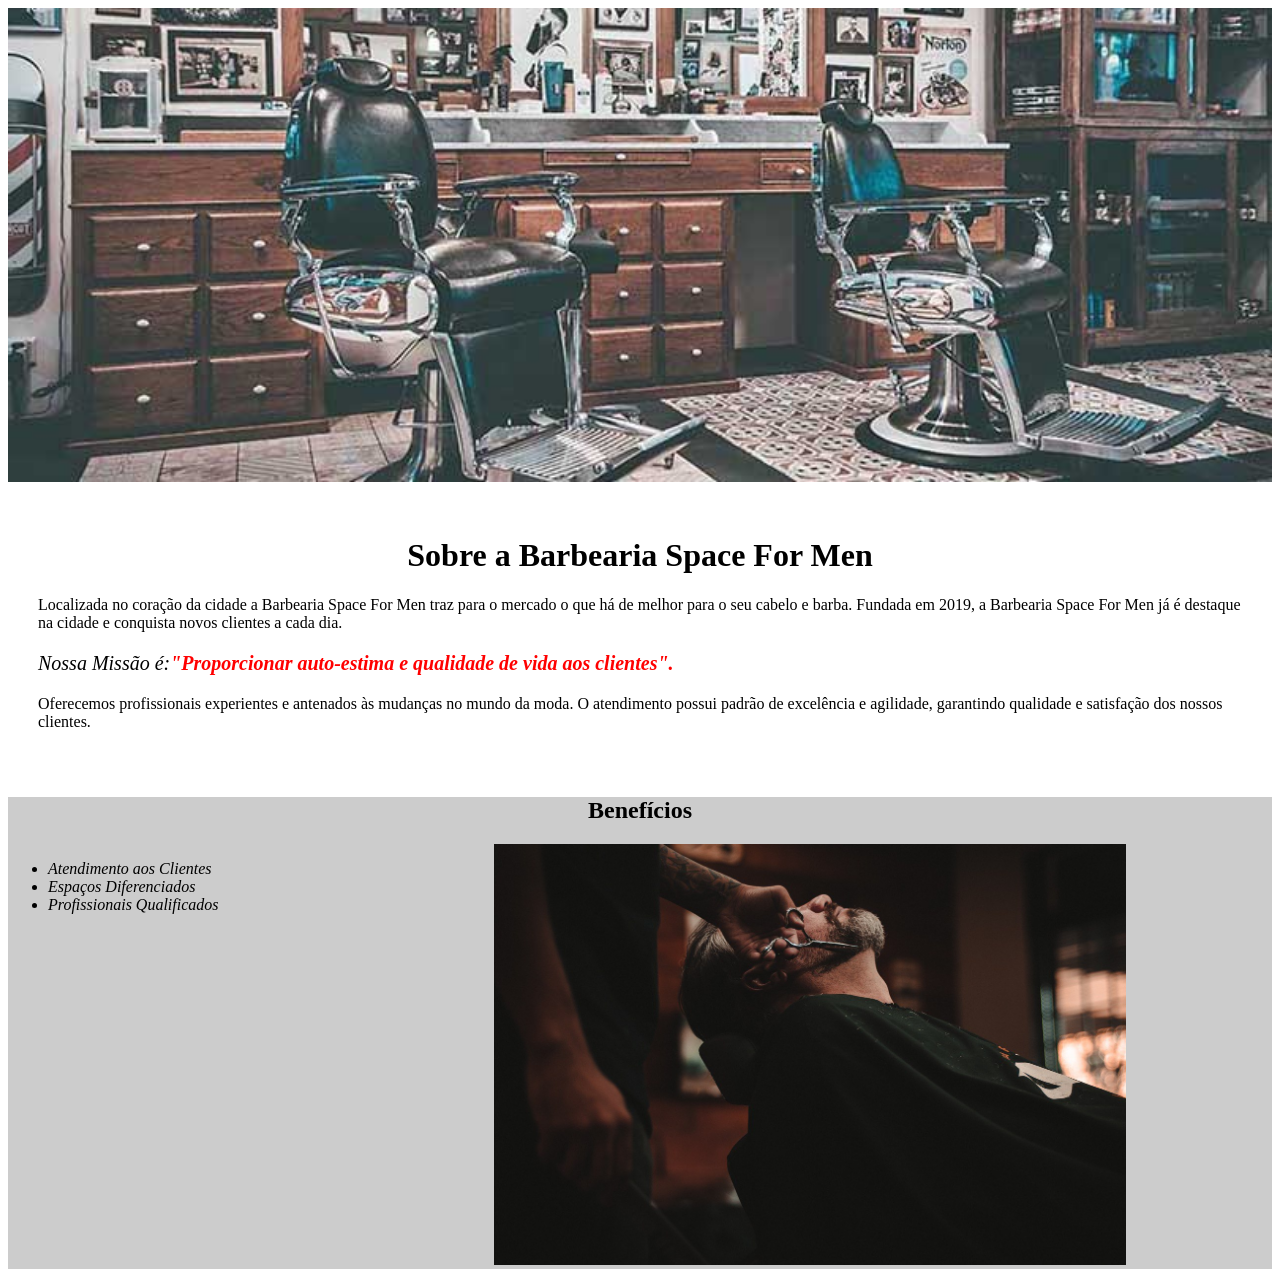
==== index.html @ 04320270 "atualizamos a pagina da barbearia" ====
<!DOCTYPE html>
<html lang="pt-br">

<head>
    <meta charset="UTF-8">
    <meta name="viewport" content="width=device-width, initial-scale=1.0">
    <title>Barbearia Space For Men</title>
    <link rel="stylesheet" href="style.css">
</head>

<body>

    <img src="./img/banner.jpg" alt="banner" class="banner">
    <div class="principal">
        <header>
            <h1 class="titulo-centralizado">Sobre a Barbearia Space For Men</h1>
        </header>

        <main>
            <p>Localizada no coração da cidade a Barbearia Space For Men traz para o mercado o que há de melhor para o
                seu
                cabelo e barba.
                Fundada em 2019, a Barbearia Space For Men já é destaque na cidade e conquista novos clientes a cada
                dia.
            </p>
            <p class="missao"><em>Nossa Missão é:<strong>"Proporcionar auto-estima e qualidade de vida aos
                        clientes".</strong></em></p>
            <p>Oferecemos profissionais experientes e antenados às mudanças no mundo da moda.
                O atendimento possui padrão de excelência e agilidade, garantindo qualidade e satisfação dos nossos
                clientes.</p>

    </div>

    <div class="beneficios">
        <h2 class="titulo-centralizado">Benefícios</h2>

        <ul>
            <li class="itens">Atendimento aos Clientes</li>
            <li class="itens">Espaços Diferenciados</li>
            <li class="itens">Profissionais Qualificados</li>
        </ul>
        <img src="./img/beneficios.jpg" alt="beneficios" class="imagembeneficios">
    </div>

    </main>
    <footer></footer>

</body>

</html>
---- style.css ----
.banner {
    width: 100%;
}

.principal {
    background-color: #ffffff;
    padding: 30px;
}

.titulo-centralizado {
    text-align: center;
}

.missao {
    font-size: 20px;
}

em strong {
    color: #ff0000;
}

.beneficios {
    background-color: #cccccc;
}

ul {
    display: inline-block;
    vertical-align: top;
    width: 20%;
    margin-right: 15%;
}

.itens {
    font-style: italic;
}

.imagembeneficios {
    width: 50%;
}
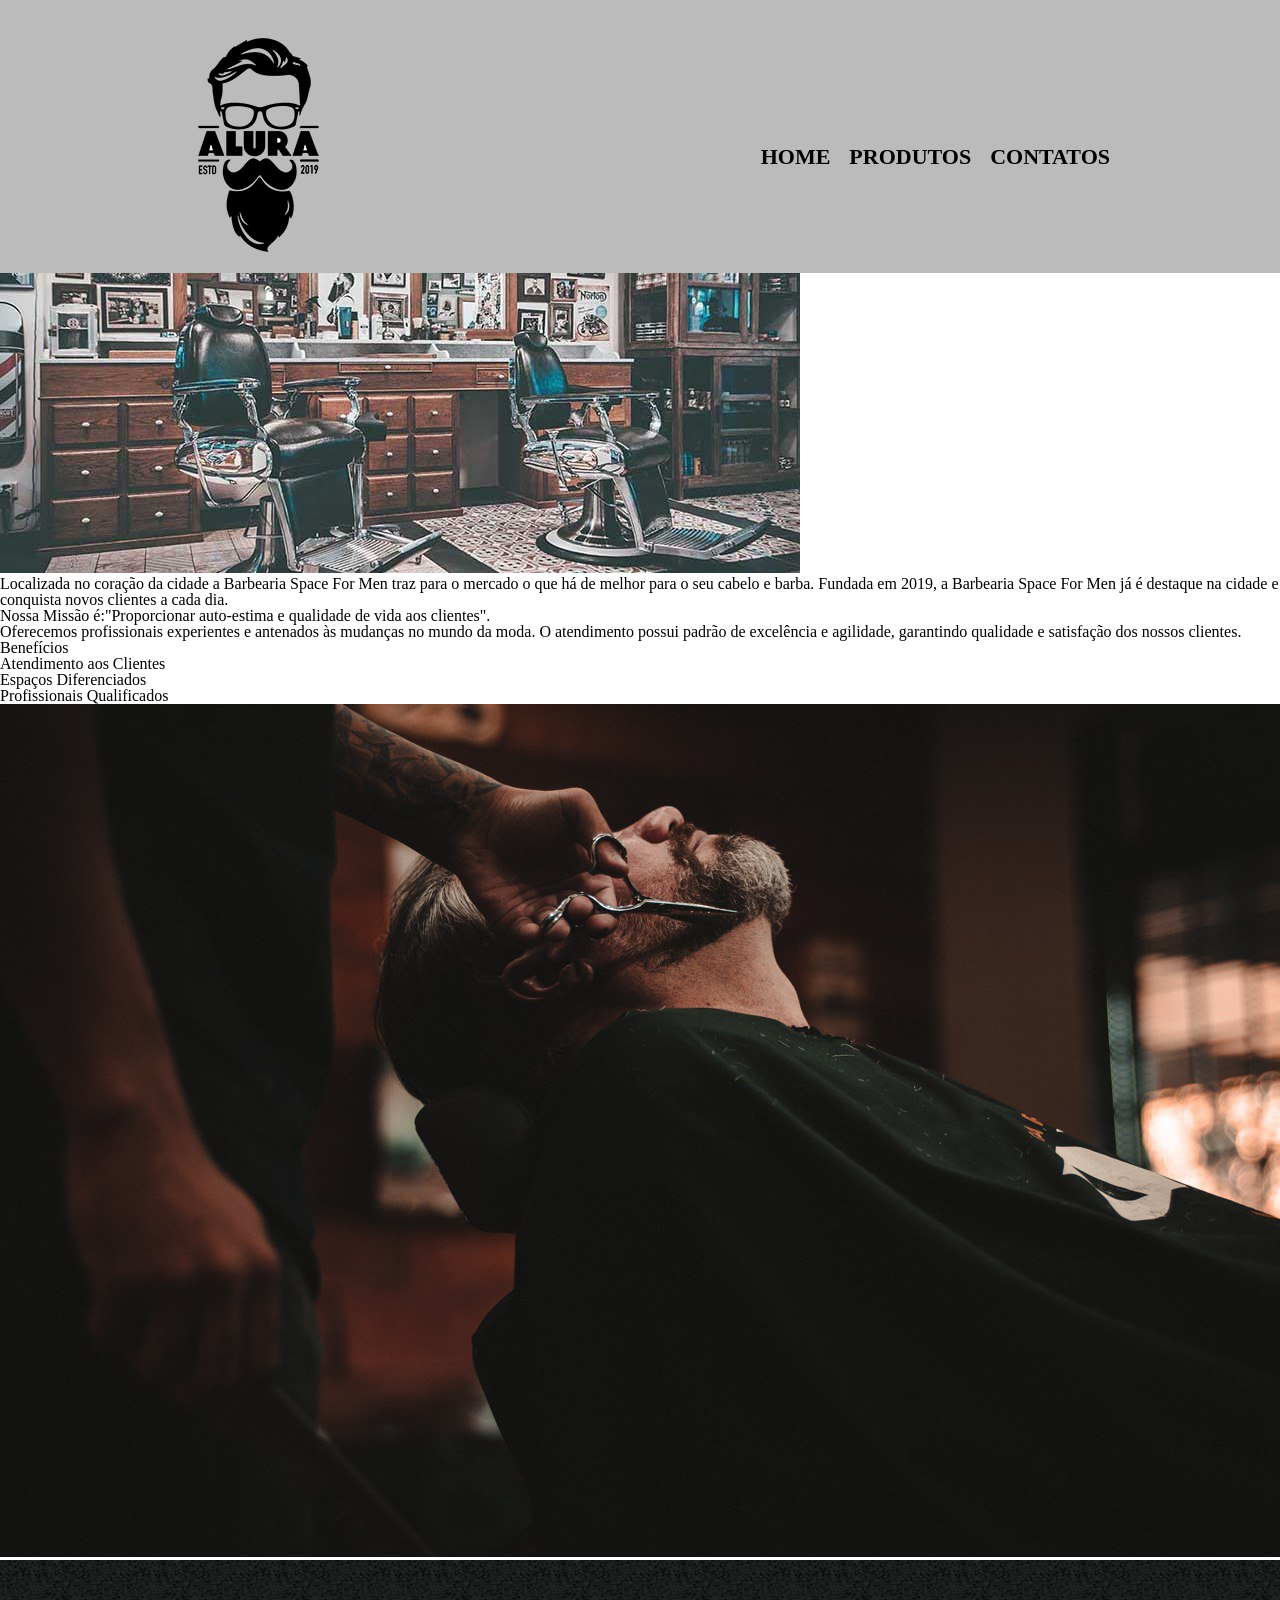
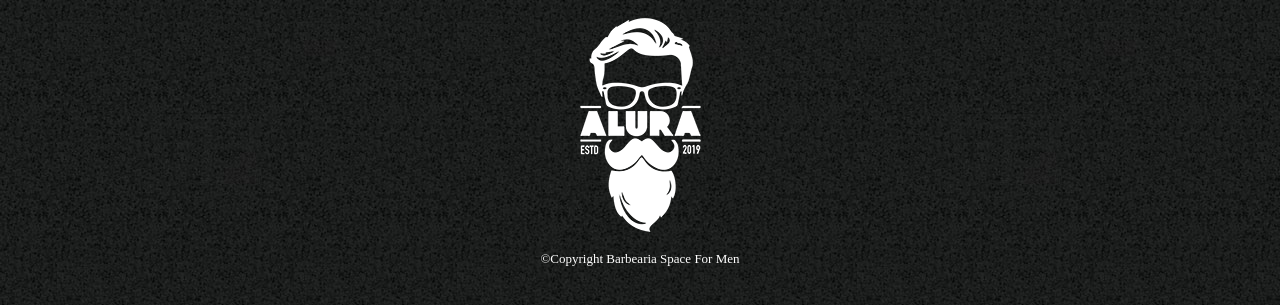
==== commit d90bb067: "terminamos a pagina do contato e adicionamos o menu e o footer na pagina do home" ====
--- a/index.html
+++ b/index.html
@@ -5,18 +5,31 @@
     <meta charset="UTF-8">
     <meta name="viewport" content="width=device-width, initial-scale=1.0">
     <title>Barbearia Space For Men</title>
+    <link rel="stylesheet" href="reset.css">
     <link rel="stylesheet" href="style.css">
 </head>
 
 <body>
 
+    <header>
+        <div class="caixa">
+            <h1><img src="./img/logo.png" alt="Logo"></h1>
+            <nav>
+                <ul>
+                    <li> <a href="index.html">Home</a></li>
+                    <li> <a href="produtos.html">Produtos</a></li>
+                    <li> <a href="contatos.html">Contatos</a></li>
+                </ul>
+            </nav>
+        </div>
+    </header>
+
     <img src="./img/banner.jpg" alt="banner" class="banner">
-    <div class="principal">
-        <header>
-            <h1 class="titulo-centralizado">Sobre a Barbearia Space For Men</h1>
-        </header>
 
-        <main>
+    <main>
+
+        <div class="principal">
+
             <p>Localizada no coração da cidade a Barbearia Space For Men traz para o mercado o que há de melhor para o
                 seu
                 cabelo e barba.
@@ -29,21 +42,25 @@
                 O atendimento possui padrão de excelência e agilidade, garantindo qualidade e satisfação dos nossos
                 clientes.</p>
 
-    </div>
+        </div>
 
-    <div class="beneficios">
-        <h2 class="titulo-centralizado">Benefícios</h2>
+        <div class="beneficios">
+            <h2 class="titulo-centralizado">Benefícios</h2>
 
-        <ul>
-            <li class="itens">Atendimento aos Clientes</li>
-            <li class="itens">Espaços Diferenciados</li>
-            <li class="itens">Profissionais Qualificados</li>
-        </ul>
-        <img src="./img/beneficios.jpg" alt="beneficios" class="imagembeneficios">
-    </div>
+            <ul>
+                <li class="itens">Atendimento aos Clientes</li>
+                <li class="itens">Espaços Diferenciados</li>
+                <li class="itens">Profissionais Qualificados</li>
+            </ul>
+            <img src="./img/beneficios.jpg" alt="beneficios" class="imagembeneficios">
+        </div>
 
     </main>
-    <footer></footer>
+
+    <footer>
+        <img src="./img/logo-branco.png" alt="logo-branco">
+        <p class="copy">&#x00A9;Copyright Barbearia Space For Men</p>
+    </footer>
 
 </body>
 
--- a/style.css
+++ b/style.css
@@ -1,39 +1,42 @@
-.banner {
-    width: 100%;
+header {
+    background-color: #bbbbbb;
+    padding: 20px 0 0;
 }
 
-.principal {
-    background-color: #ffffff;
-    padding: 30px;
+.caixa {
+    width: 940px;
+    margin: 0 auto;
+    position: relative;
 }
 
-.titulo-centralizado {
-    text-align: center;
+nav {
+    position: absolute;
+    top: 126px;
+    right: 0;
 }
 
-.missao {
-    font-size: 20px;
+nav li {
+    display: inline;
+    margin: 0 0 0 15px;
 }
 
-em strong {
-    color: #ff0000;
+nav a {
+    text-transform: uppercase;
+    color: #000;
+    font-weight: bolder;
+    font-size: 22px;
+    text-decoration: none;
 }
 
-.beneficios {
-    background-color: #cccccc;
+nav a:hover {
+    color: #c78c19;
+    text-decoration: underline;
 }
 
-ul {
-    display: inline-block;
-    vertical-align: top;
-    width: 20%;
-    margin-right: 15%;
-}
-
-.itens {
-    font-style: italic;
-}
-
-.imagembeneficios {
-    width: 50%;
+footer {
+    text-align: center;
+    background-image: url(./img/bg.jpg);
+    color: #fff;
+    padding: 40px 0;
+    font-size: 13px;
 }
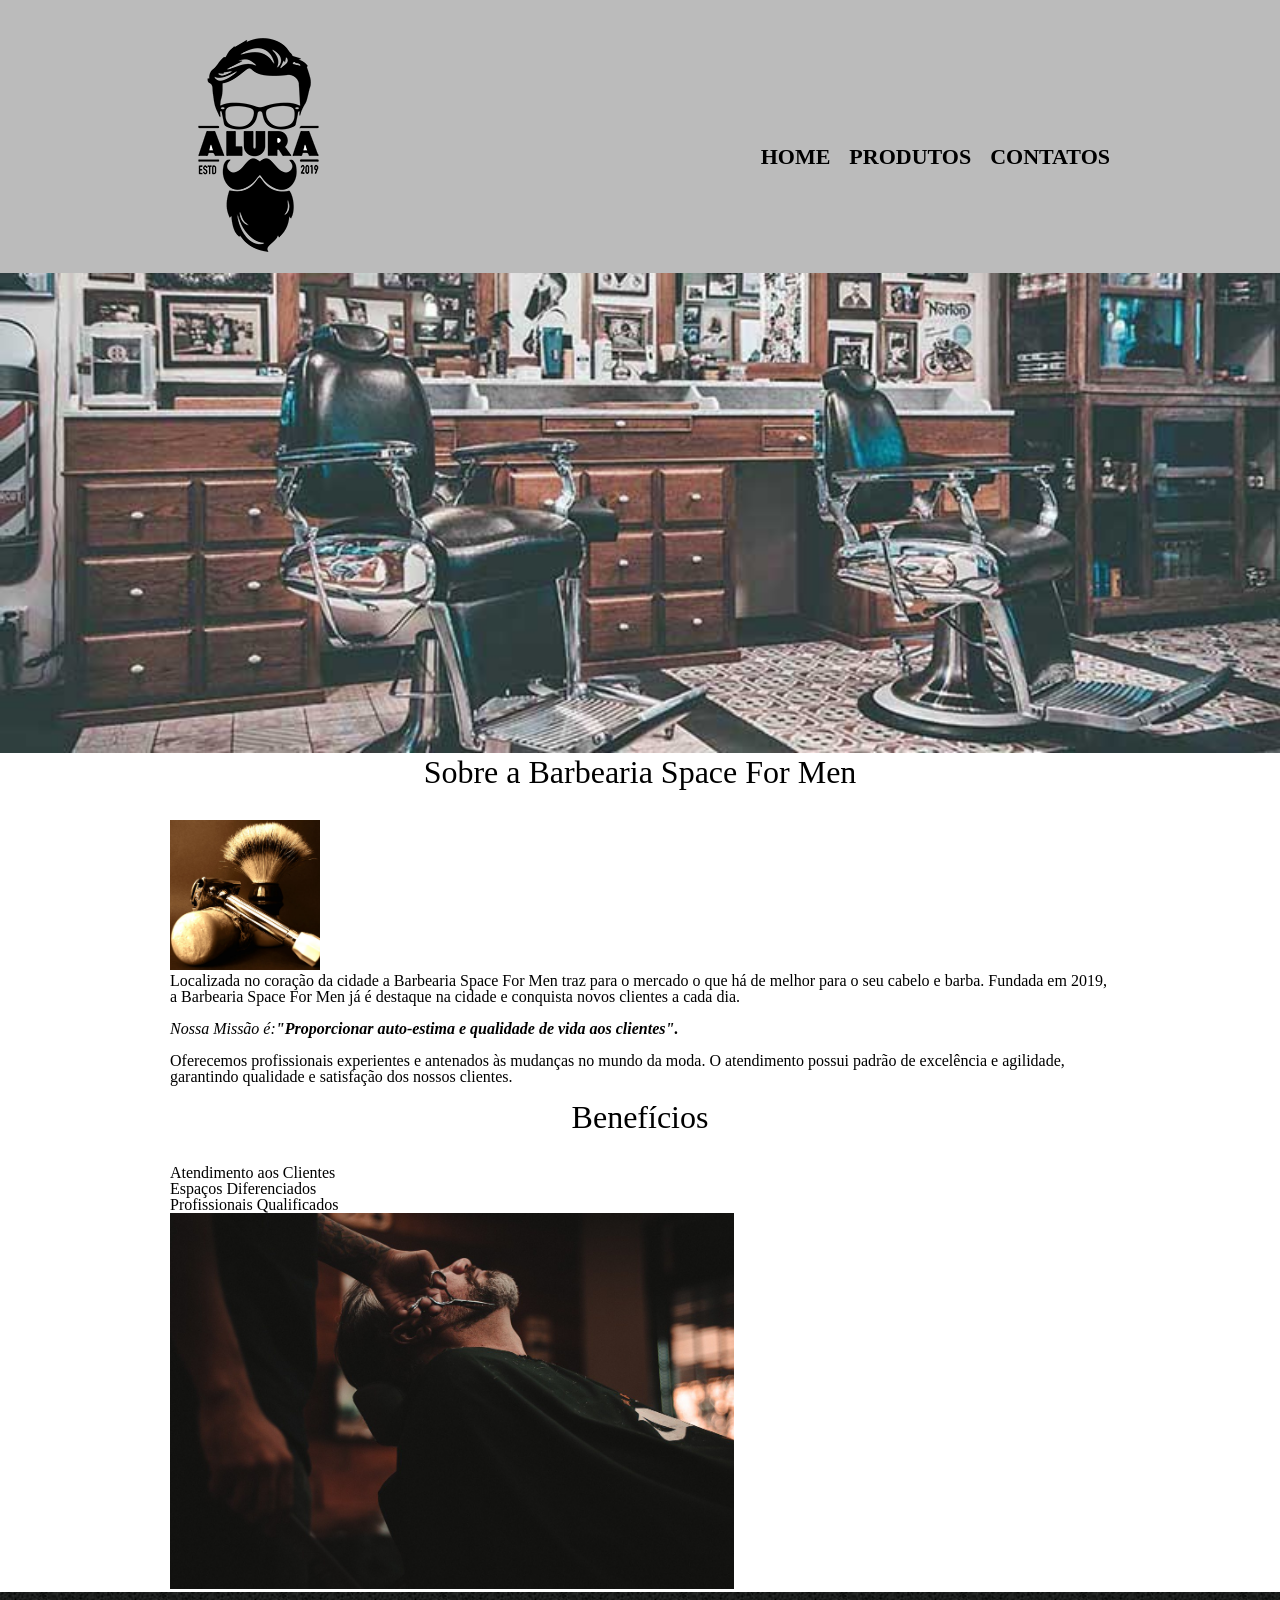
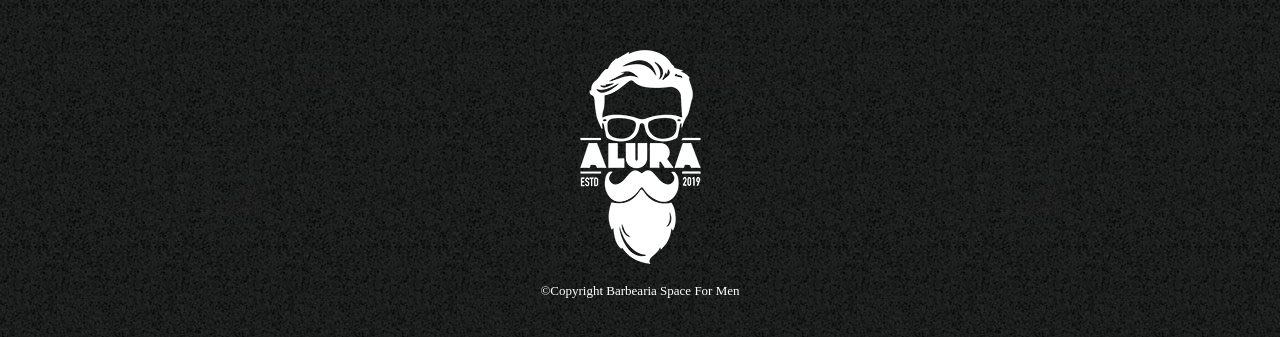
==== commit e36b7060: "trabalhando agora com a pagina principal(home)" ====
--- a/index.html
+++ b/index.html
@@ -28,7 +28,11 @@
 
     <main>
 
-        <div class="principal">
+        <section class="principal">
+
+            <h2 class="titulo-principal">Sobre a Barbearia Space For Men</h2>
+
+            <img src="./img/utensilios.jpg" alt="utensilios barbearia" class="utensilios">
 
             <p>Localizada no coração da cidade a Barbearia Space For Men traz para o mercado o que há de melhor para o
                 seu
@@ -42,10 +46,11 @@
                 O atendimento possui padrão de excelência e agilidade, garantindo qualidade e satisfação dos nossos
                 clientes.</p>
 
-        </div>
+        </section>
 
-        <div class="beneficios">
-            <h2 class="titulo-centralizado">Benefícios</h2>
+        <section class="beneficios">
+
+            <h3 class="titulo-principal">Benefícios</h3>
 
             <ul>
                 <li class="itens">Atendimento aos Clientes</li>
@@ -53,7 +58,7 @@
                 <li class="itens">Profissionais Qualificados</li>
             </ul>
             <img src="./img/beneficios.jpg" alt="beneficios" class="imagembeneficios">
-        </div>
+        </section>
 
     </main>
 
--- a/style.css
+++ b/style.css
@@ -33,6 +33,41 @@
     text-decoration: underline;
 }
 
+.banner {
+    width: 100%;
+}
+
+main {
+    width: 940px;
+    margin: 0 auto;
+}
+
+.principal p {
+    margin: 0 0 1em;
+}
+
+.principal strong {
+    font-weight: bold;
+}
+
+.principal em {
+    font-style: italic;
+}
+
+.titulo-principal {
+    text-align: center;
+    font-size: 2em;
+    margin: 0 0 1em;
+}
+
+.utensilios {
+    width: 150px;
+}
+
+.imagembeneficios {
+    width: 60%;
+}
+
 footer {
     text-align: center;
     background-image: url(./img/bg.jpg);
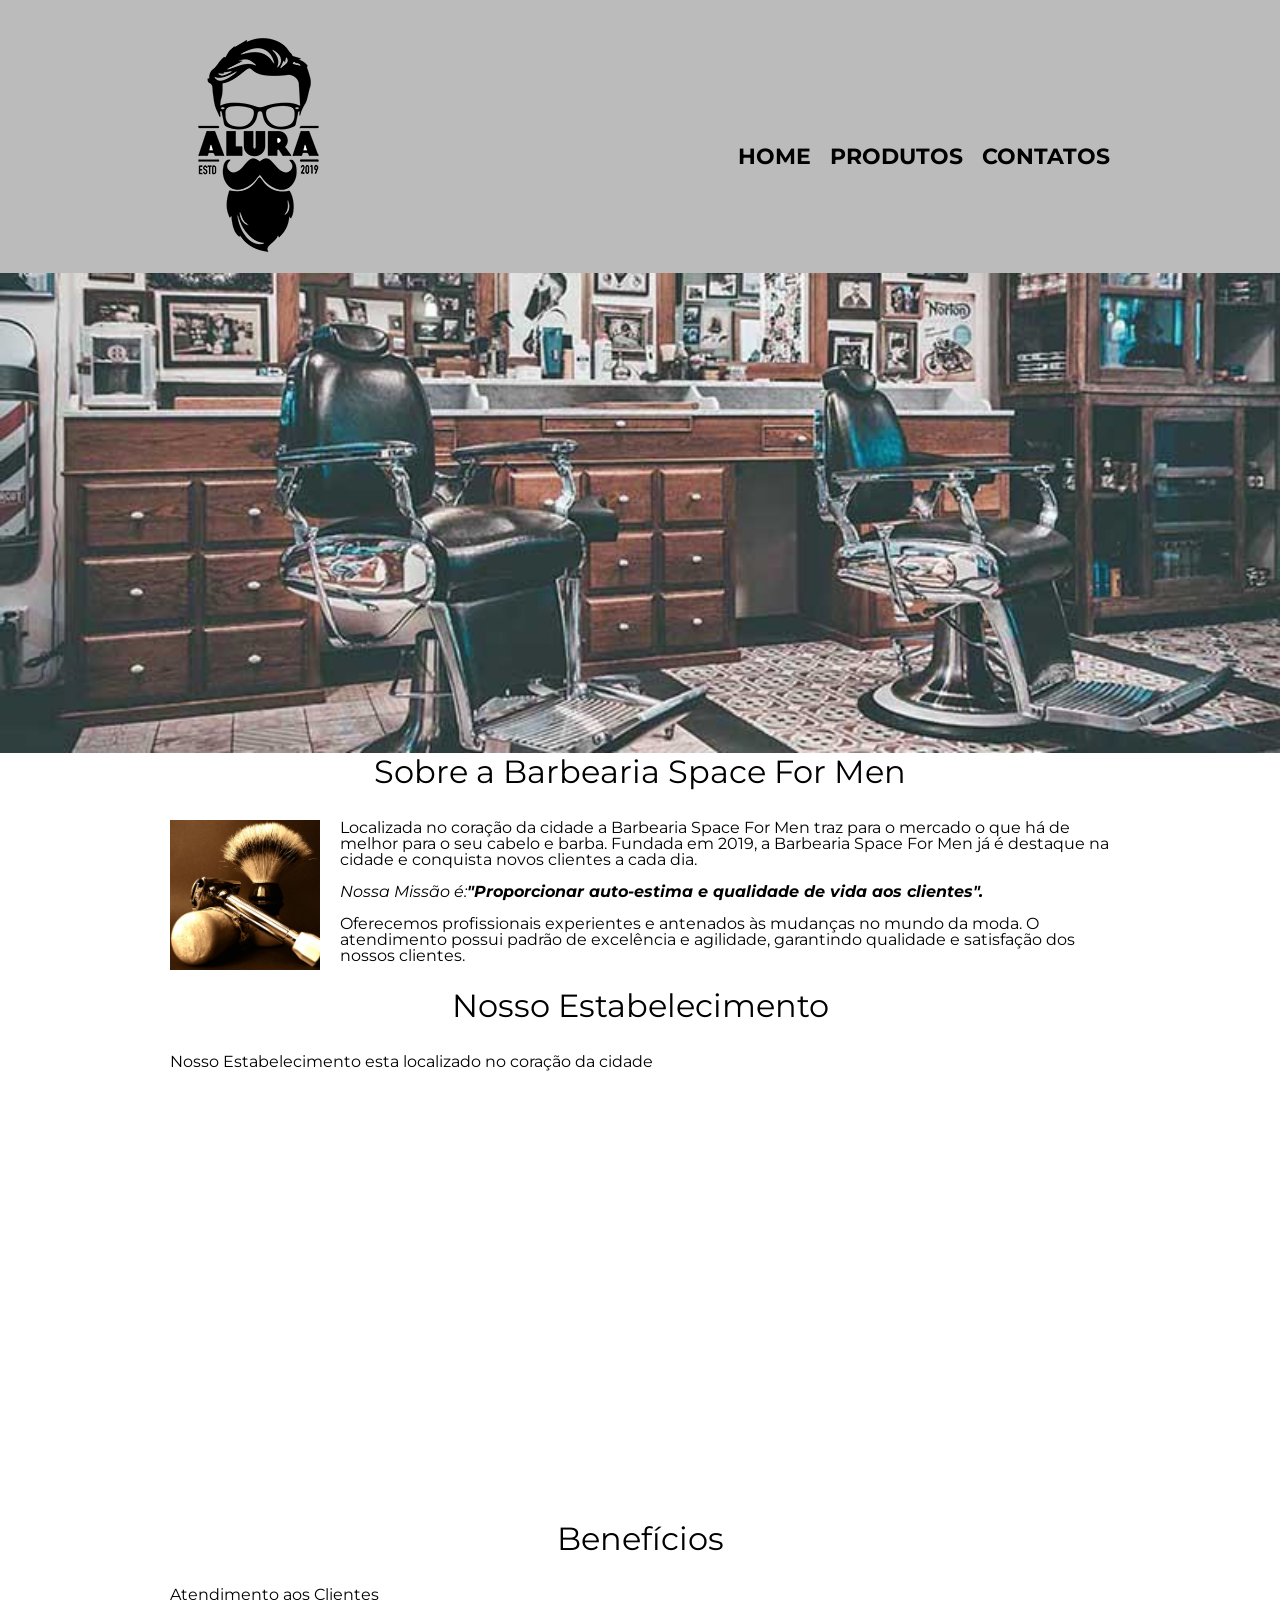
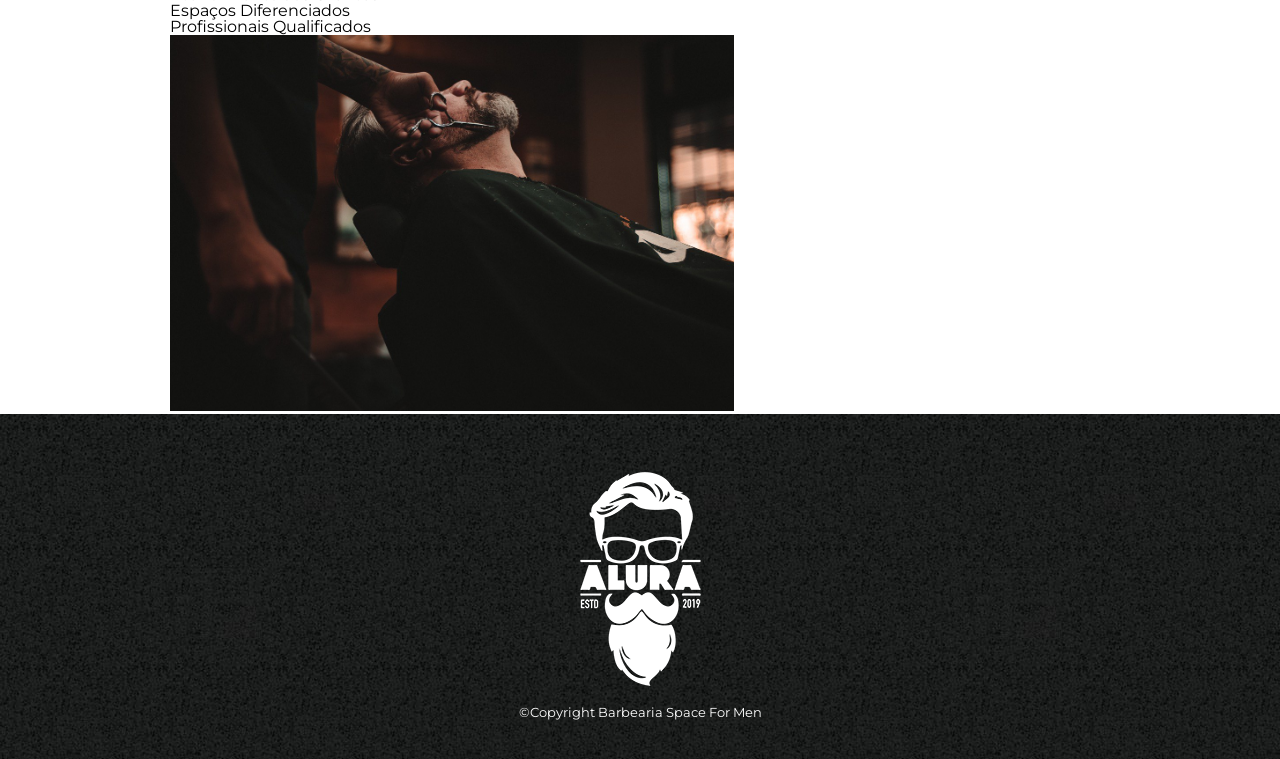
==== commit 7f4d8ff5: "quase terminando a pagina home" ====
--- a/index.html
+++ b/index.html
@@ -7,6 +7,10 @@
     <title>Barbearia Space For Men</title>
     <link rel="stylesheet" href="reset.css">
     <link rel="stylesheet" href="style.css">
+    <link rel="preconnect" href="https://fonts.googleapis.com">
+    <link rel="preconnect" href="https://fonts.gstatic.com" crossorigin>
+    <link href="https://fonts.googleapis.com/css2?family=Montserrat:ital,wght@0,100..900;1,100..900&display=swap"
+        rel="stylesheet">
 </head>
 
 <body>
@@ -48,6 +52,20 @@
 
         </section>
 
+        <section class="mapa">
+
+            <h3 class="titulo-principal">Nosso Estabelecimento</h3>
+
+            <p>Nosso Estabelecimento esta localizado no coração da cidade</p>
+
+            <iframe
+                src="https://www.google.com/maps/embed?pb=!1m18!1m12!1m3!1d3654.9824036497284!2d-46.755740020654294!3d-23.640801200000002!2m3!1f0!2f0!3f0!3m2!1i1024!2i768!4f13.1!3m3!1m2!1s0x94ce5303b7b3f8bf%3A0xeda26a4907e87a15!2sBarbearia%20Space%20for%20men!5e0!3m2!1spt-BR!2sbr!4v1790604477888!5m2!1spt-BR!2sbr"
+                width="600" height="450" style="border:0;" allowfullscreen="" loading="lazy"
+                referrerpolicy="strict-origin-when-cross-origin">
+            </iframe>
+
+        </section>
+
         <section class="beneficios">
 
             <h3 class="titulo-principal">Benefícios</h3>
--- a/style.css
+++ b/style.css
@@ -1,3 +1,7 @@
+body {
+    font-family: "Montserrat", sans-serif;
+}
+
 header {
     background-color: #bbbbbb;
     padding: 20px 0 0;
@@ -58,10 +62,13 @@
     text-align: center;
     font-size: 2em;
     margin: 0 0 1em;
+    clear: left;
 }
 
 .utensilios {
     width: 150px;
+    float: left;
+    margin: 0 20px 20px 0;
 }
 
 .imagembeneficios {
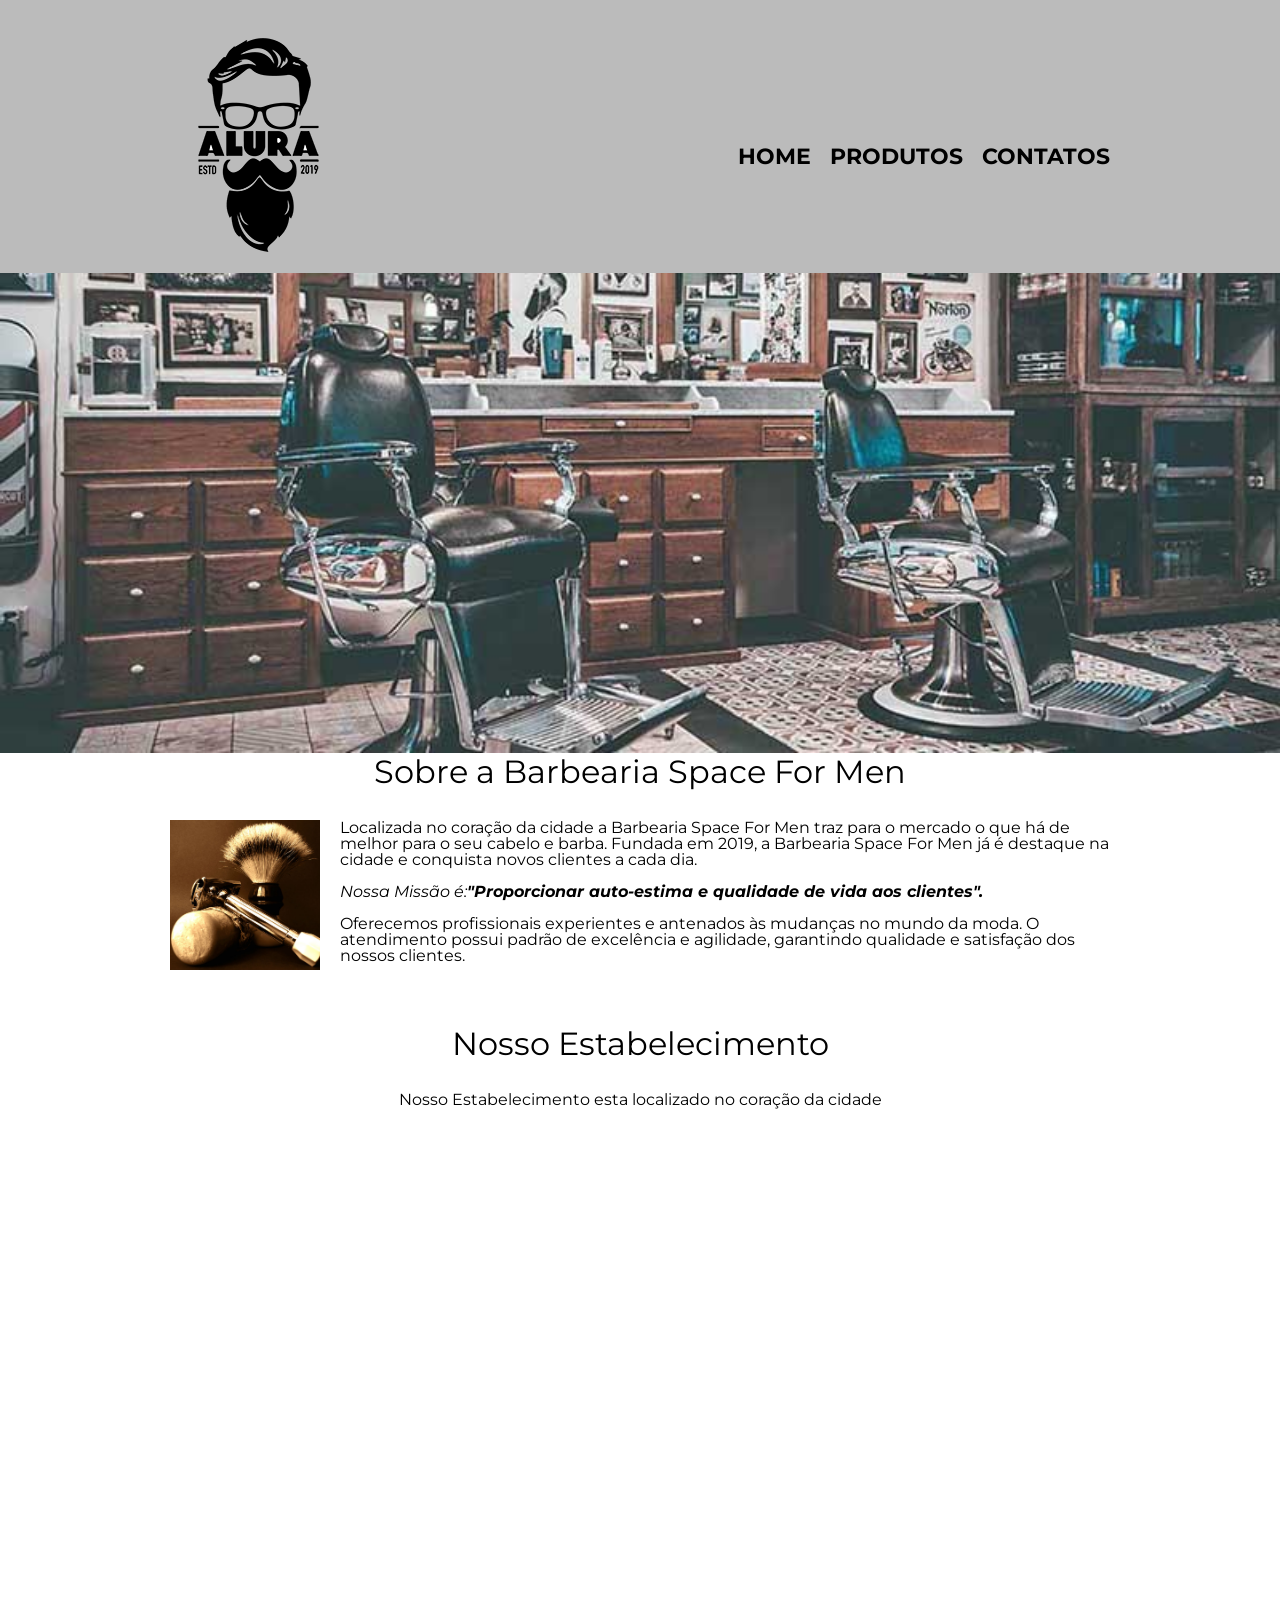
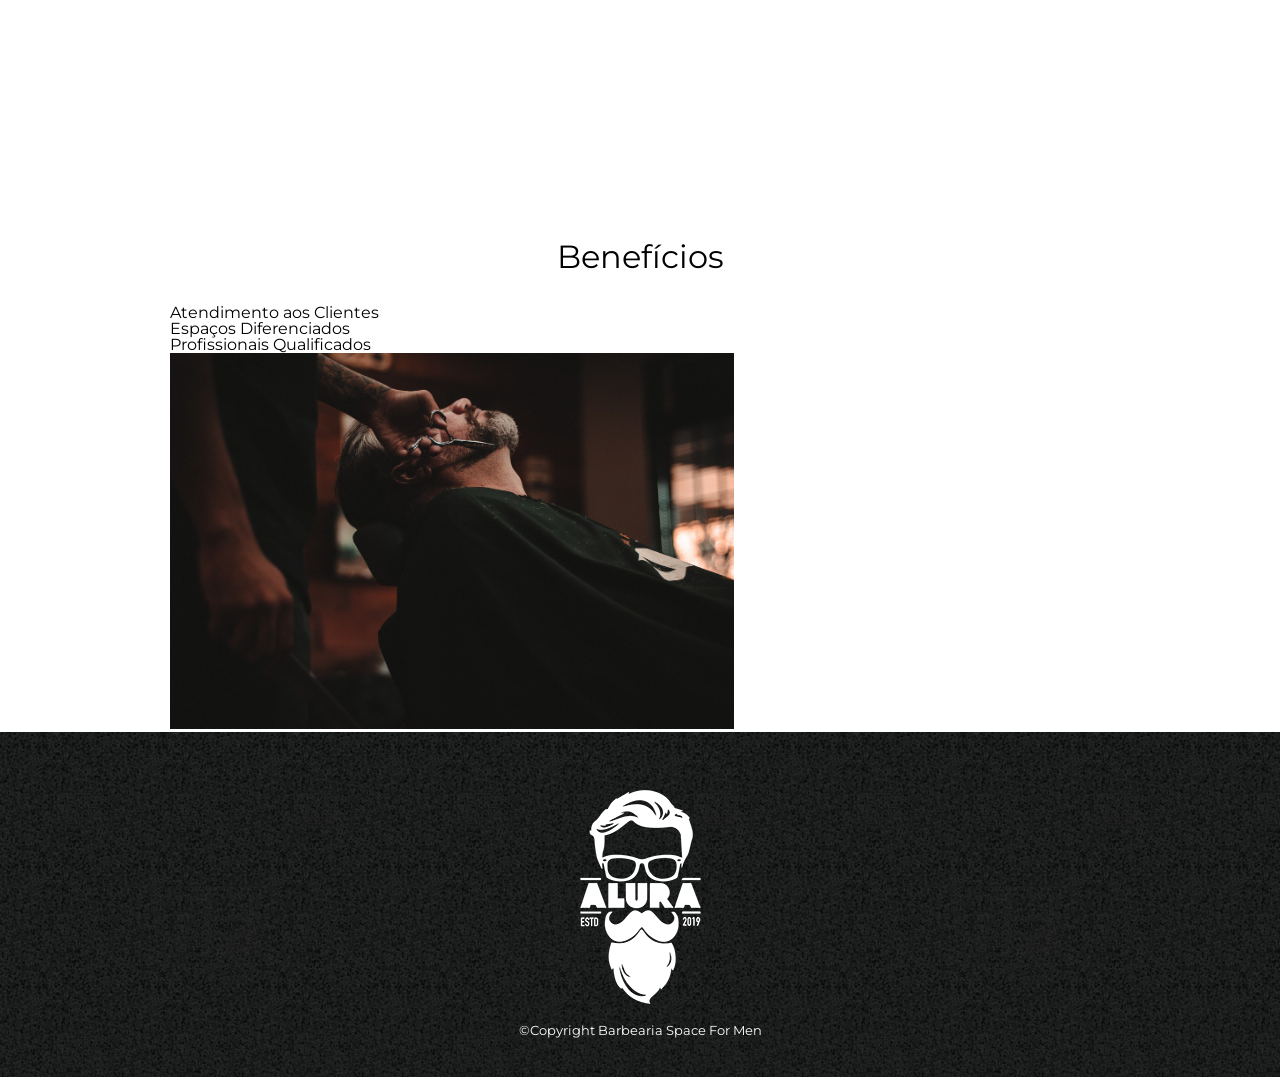
==== commit 62a653aa: "modulamos o mapa e adicionamos um video e mexemos nele" ====
--- a/index.html
+++ b/index.html
@@ -60,9 +60,17 @@
 
             <iframe
                 src="https://www.google.com/maps/embed?pb=!1m18!1m12!1m3!1d3654.9824036497284!2d-46.755740020654294!3d-23.640801200000002!2m3!1f0!2f0!3f0!3m2!1i1024!2i768!4f13.1!3m3!1m2!1s0x94ce5303b7b3f8bf%3A0xeda26a4907e87a15!2sBarbearia%20Space%20for%20men!5e0!3m2!1spt-BR!2sbr!4v1790604477888!5m2!1spt-BR!2sbr"
-                width="600" height="450" style="border:0;" allowfullscreen="" loading="lazy"
+                width="100%" height="300" style="border:0;" allowfullscreen="" loading="lazy"
                 referrerpolicy="strict-origin-when-cross-origin">
             </iframe>
+
+            <div class="video">
+                <iframe width="560" height="315" src="https://www.youtube.com/embed/wcVVXUV0YUY?si=w0Pl7FVqq8qZtFE7"
+                    title="YouTube video player" frameborder="0"
+                    allow="accelerometer; autoplay; clipboard-write; encrypted-media; gyroscope; picture-in-picture; web-share"
+                    referrerpolicy="strict-origin-when-cross-origin" allowfullscreen>
+                </iframe>
+            </div>
 
         </section>
 
@@ -70,12 +78,14 @@
 
             <h3 class="titulo-principal">Benefícios</h3>
 
-            <ul>
-                <li class="itens">Atendimento aos Clientes</li>
-                <li class="itens">Espaços Diferenciados</li>
-                <li class="itens">Profissionais Qualificados</li>
-            </ul>
-            <img src="./img/beneficios.jpg" alt="beneficios" class="imagembeneficios">
+            <div class="conteudo-beneficios">
+                <ul>
+                    <li class="itens">Atendimento aos Clientes</li>
+                    <li class="itens">Espaços Diferenciados</li>
+                    <li class="itens">Profissionais Qualificados</li>
+                </ul>
+                <img src="./img/beneficios.jpg" alt="beneficios" class="imagembeneficios">
+            </div>
         </section>
 
     </main>
--- a/style.css
+++ b/style.css
@@ -75,6 +75,22 @@
     width: 60%;
 }
 
+.conteudo-beneficios {}
+
+.mapa {
+    padding: 3em 0;
+}
+
+.mapa p {
+    margin: 0 0 2em;
+    text-align: center;
+}
+
+.video {
+    width: 560px;
+    margin: 1em auto;
+}
+
 footer {
     text-align: center;
     background-image: url(./img/bg.jpg);
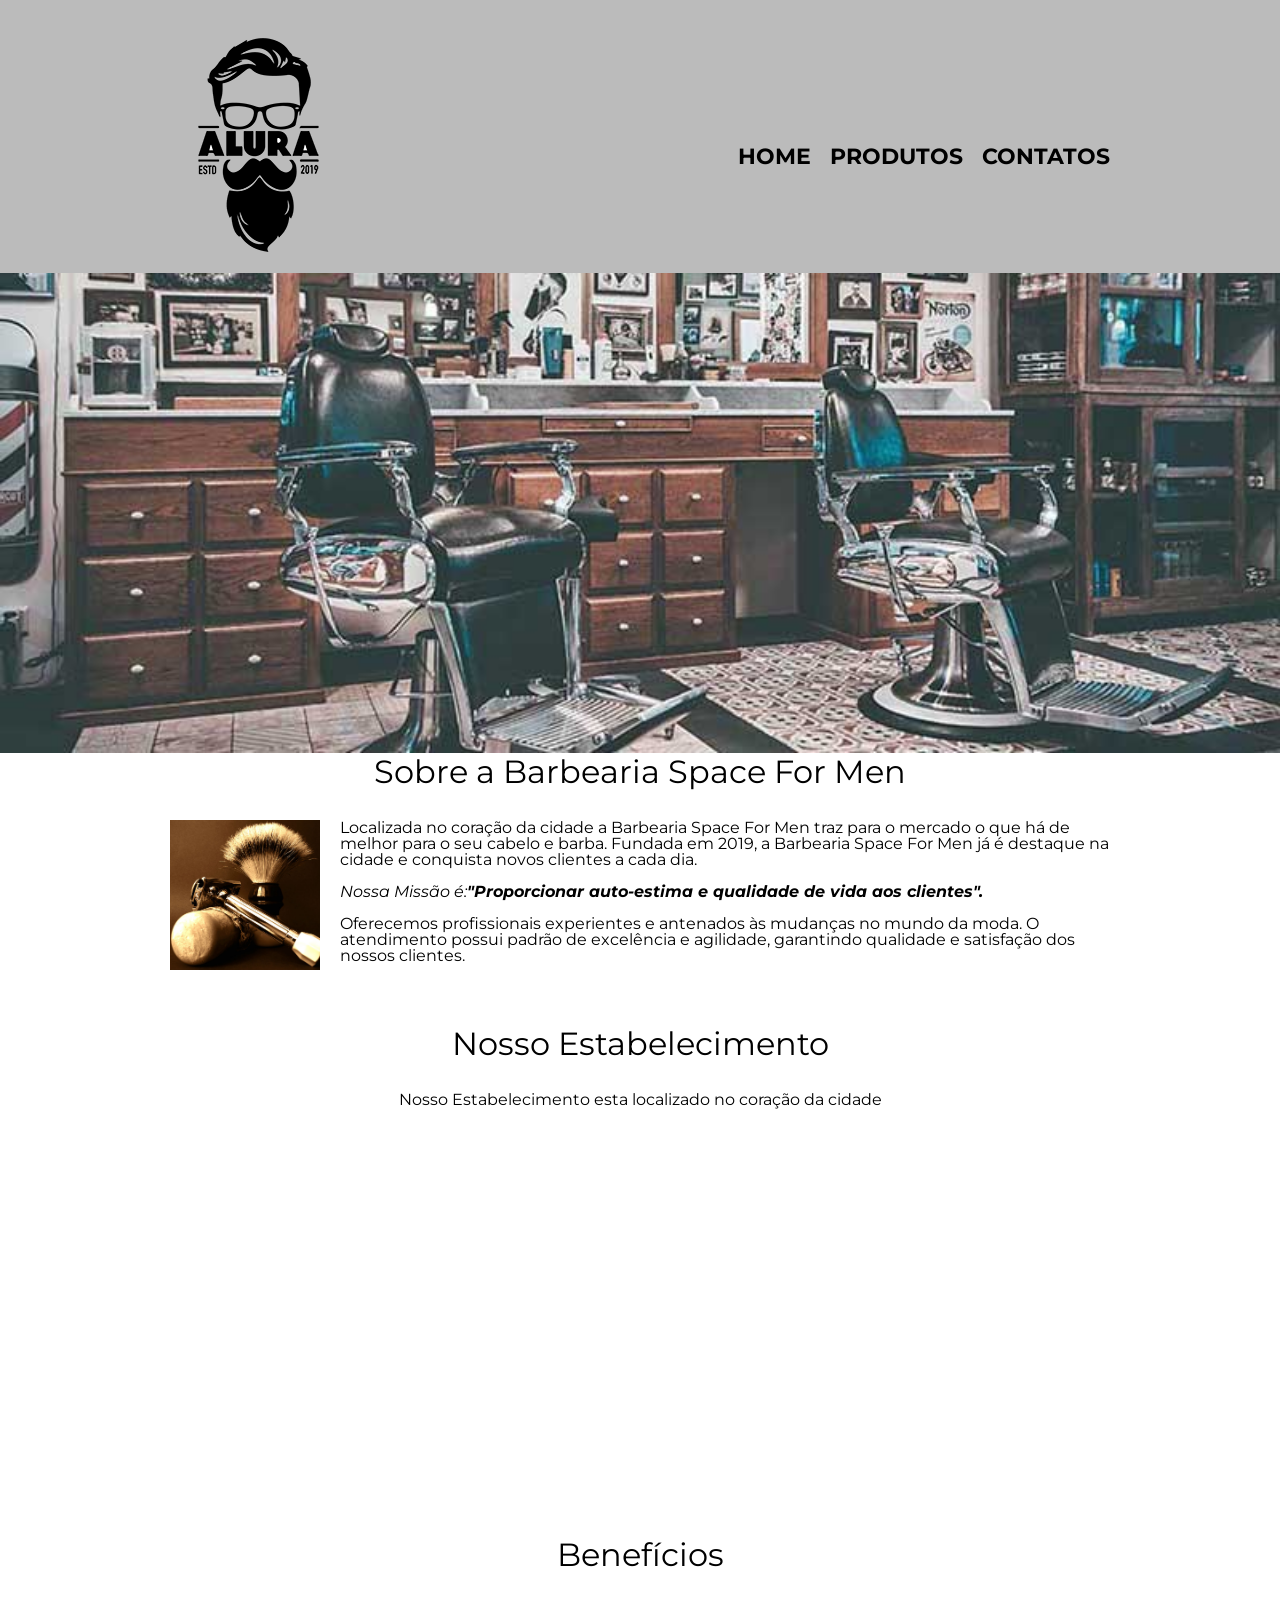
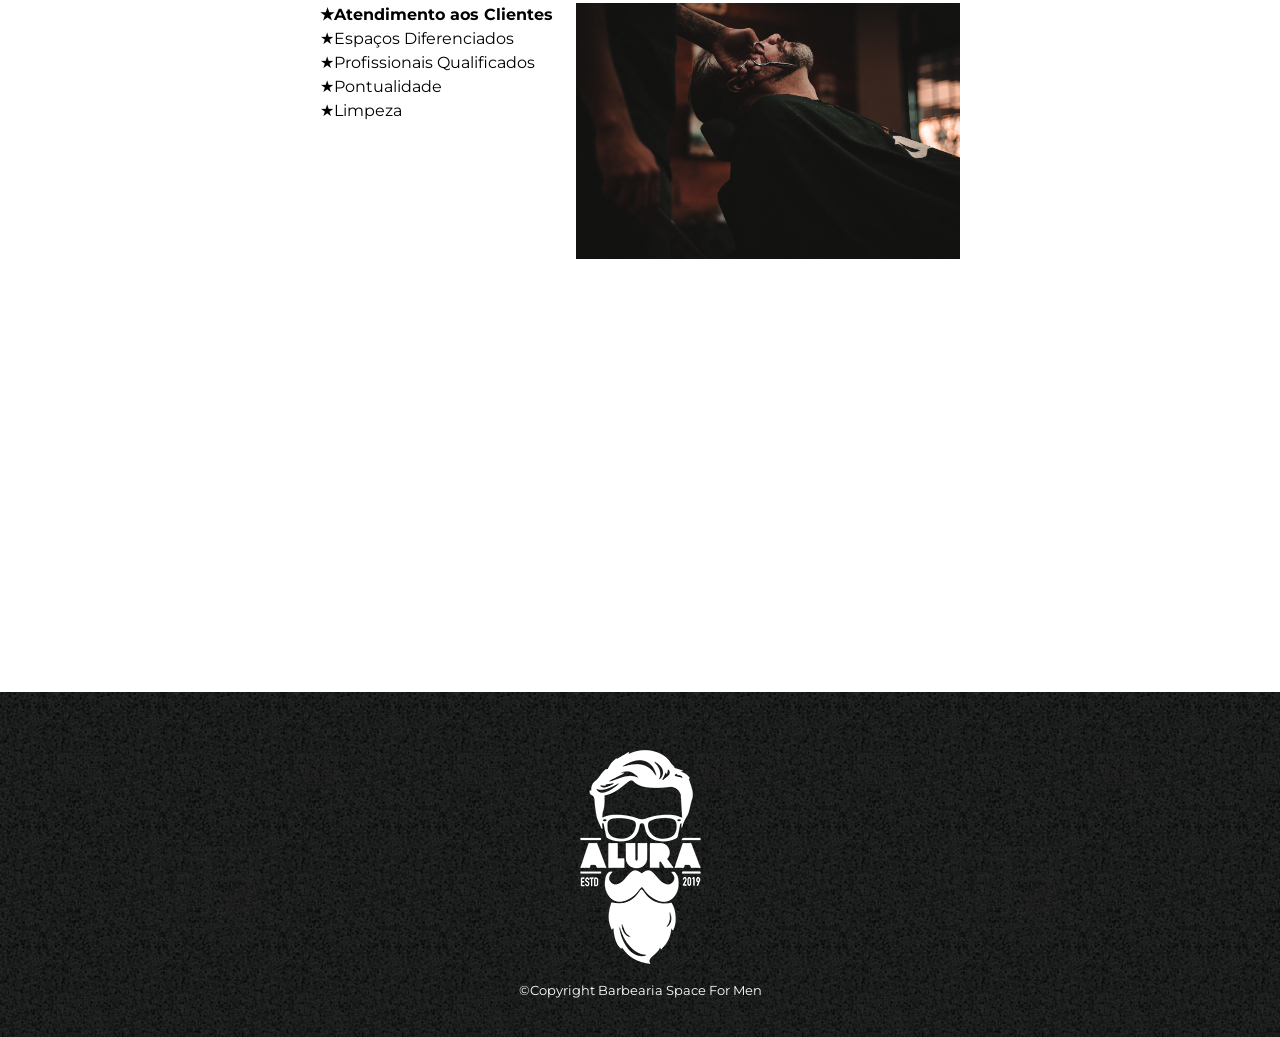
==== commit 0b5b0b0d: "melhoramos a lista" ====
--- a/index.html
+++ b/index.html
@@ -64,14 +64,6 @@
                 referrerpolicy="strict-origin-when-cross-origin">
             </iframe>
 
-            <div class="video">
-                <iframe width="560" height="315" src="https://www.youtube.com/embed/wcVVXUV0YUY?si=w0Pl7FVqq8qZtFE7"
-                    title="YouTube video player" frameborder="0"
-                    allow="accelerometer; autoplay; clipboard-write; encrypted-media; gyroscope; picture-in-picture; web-share"
-                    referrerpolicy="strict-origin-when-cross-origin" allowfullscreen>
-                </iframe>
-            </div>
-
         </section>
 
         <section class="beneficios">
@@ -79,12 +71,21 @@
             <h3 class="titulo-principal">Benefícios</h3>
 
             <div class="conteudo-beneficios">
-                <ul>
+                <ul class="lista-beneficios">
                     <li class="itens">Atendimento aos Clientes</li>
                     <li class="itens">Espaços Diferenciados</li>
                     <li class="itens">Profissionais Qualificados</li>
-                </ul>
-                <img src="./img/beneficios.jpg" alt="beneficios" class="imagembeneficios">
+                    <li class="itens">Pontualidade</li>
+                    <li class="itens">Limpeza</li>
+                </ul><img src="./img/beneficios.jpg" alt="beneficios" class="imagembeneficios">
+            </div>
+            
+            <div class="video">
+                <iframe width="560" height="315" src="https://www.youtube.com/embed/wcVVXUV0YUY?si=w0Pl7FVqq8qZtFE7"
+                    title="YouTube video player" frameborder="0"
+                    allow="accelerometer; autoplay; clipboard-write; encrypted-media; gyroscope; picture-in-picture; web-share"
+                    referrerpolicy="strict-origin-when-cross-origin" allowfullscreen>
+                </iframe>
             </div>
         </section>
 
--- a/style.css
+++ b/style.css
@@ -71,6 +71,24 @@
     margin: 0 20px 20px 0;
 }
 
+.lista-beneficios {
+    width: 40%;
+    display: inline-block;
+    vertical-align: top;
+}
+
+.itens {
+    line-height: 1.5;
+}
+
+.itens:before {
+    content: "★";
+}
+
+.itens:first-child {
+    font-weight: bold;
+}
+
 .imagembeneficios {
     width: 60%;
 }
@@ -86,9 +104,18 @@
     text-align: center;
 }
 
+.beneficios {
+    padding: 3em 0;
+}
+
+.conteudo-beneficios {
+    width: 640px;
+    margin: 0 auto;
+}
+
 .video {
     width: 560px;
-    margin: 1em auto;
+    margin: 2em auto;
 }
 
 footer {
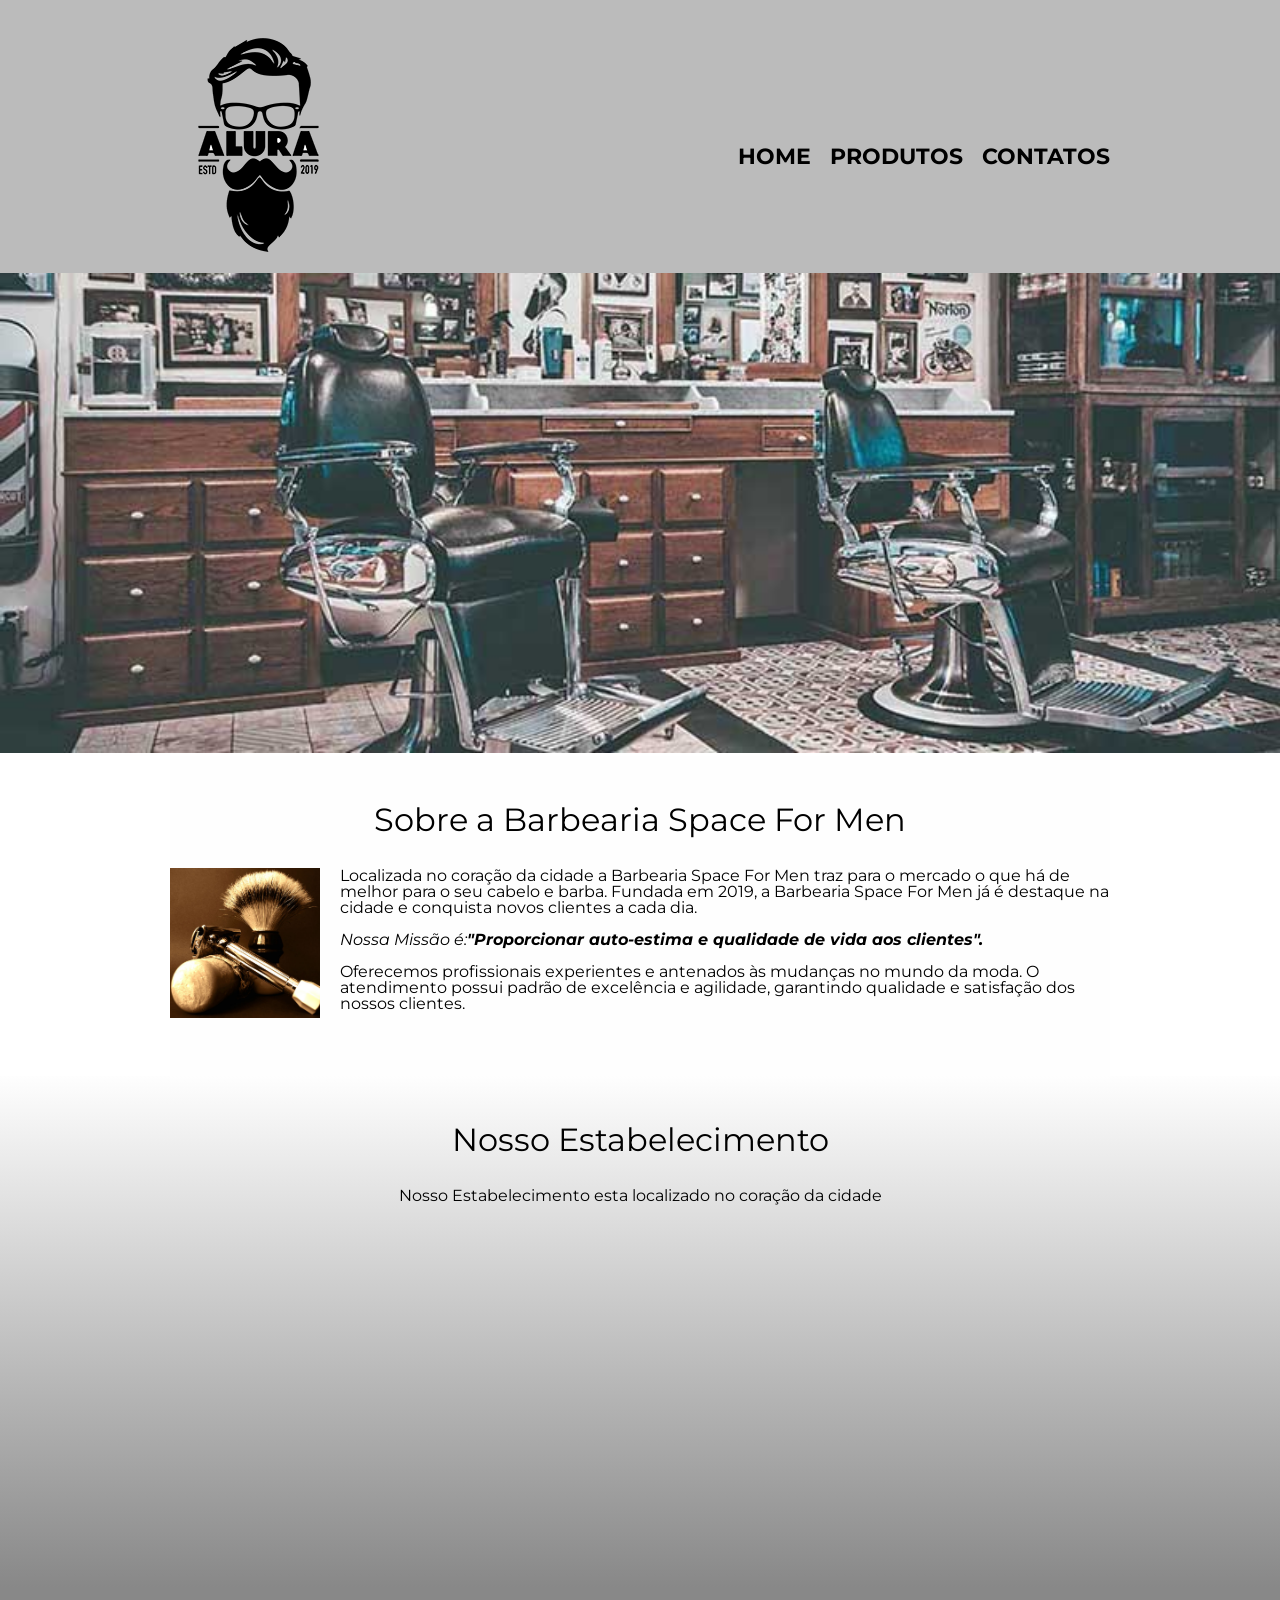
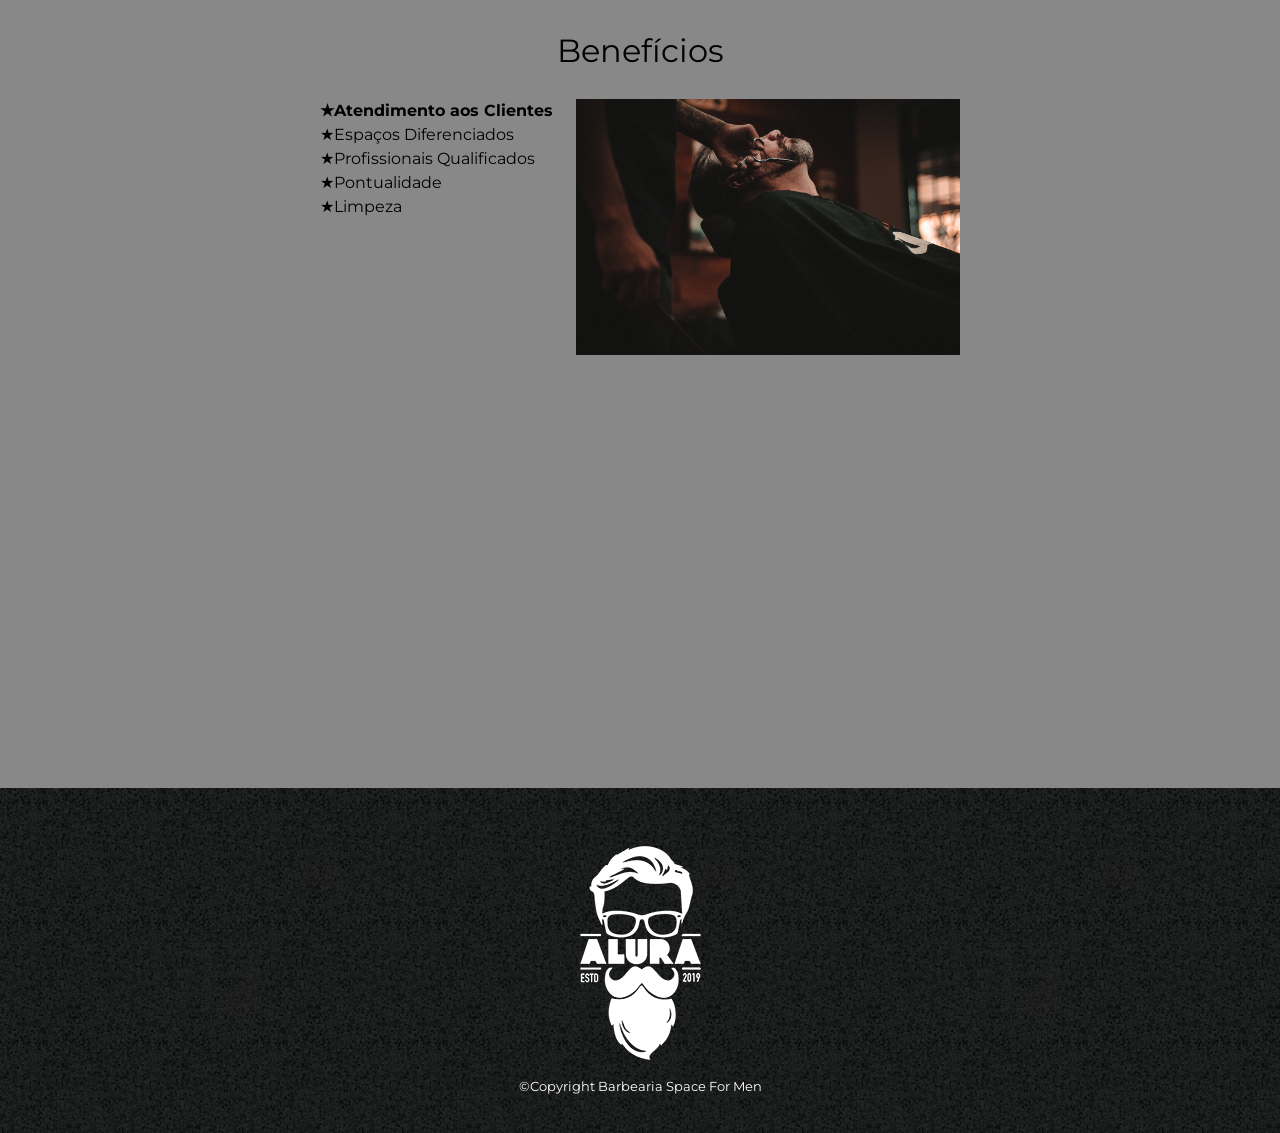
==== commit a161795f: "fizemos um degrade na pagina" ====
--- a/index.html
+++ b/index.html
@@ -58,11 +58,13 @@
 
             <p>Nosso Estabelecimento esta localizado no coração da cidade</p>
 
-            <iframe
-                src="https://www.google.com/maps/embed?pb=!1m18!1m12!1m3!1d3654.9824036497284!2d-46.755740020654294!3d-23.640801200000002!2m3!1f0!2f0!3f0!3m2!1i1024!2i768!4f13.1!3m3!1m2!1s0x94ce5303b7b3f8bf%3A0xeda26a4907e87a15!2sBarbearia%20Space%20for%20men!5e0!3m2!1spt-BR!2sbr!4v1790604477888!5m2!1spt-BR!2sbr"
-                width="100%" height="300" style="border:0;" allowfullscreen="" loading="lazy"
-                referrerpolicy="strict-origin-when-cross-origin">
-            </iframe>
+            <div class="mapa-conteudo">
+                <iframe
+                    src="https://www.google.com/maps/embed?pb=!1m18!1m12!1m3!1d3654.9824036497284!2d-46.755740020654294!3d-23.640801200000002!2m3!1f0!2f0!3f0!3m2!1i1024!2i768!4f13.1!3m3!1m2!1s0x94ce5303b7b3f8bf%3A0xeda26a4907e87a15!2sBarbearia%20Space%20for%20men!5e0!3m2!1spt-BR!2sbr!4v1790604477888!5m2!1spt-BR!2sbr"
+                    width="100%" height="300" style="border:0;" allowfullscreen="" loading="lazy"
+                    referrerpolicy="strict-origin-when-cross-origin">
+                </iframe>
+            </div>
 
         </section>
 
@@ -79,7 +81,7 @@
                     <li class="itens">Limpeza</li>
                 </ul><img src="./img/beneficios.jpg" alt="beneficios" class="imagembeneficios">
             </div>
-            
+
             <div class="video">
                 <iframe width="560" height="315" src="https://www.youtube.com/embed/wcVVXUV0YUY?si=w0Pl7FVqq8qZtFE7"
                     title="YouTube video player" frameborder="0"
--- a/style.css
+++ b/style.css
@@ -41,9 +41,11 @@
     width: 100%;
 }
 
-main {
+.principal {
+    padding: 3em 0;
+    background-color: #fefefe;
+    margin: 0 auto;
     width: 940px;
-    margin: 0 auto;
 }
 
 .principal p {
@@ -71,6 +73,22 @@
     margin: 0 20px 20px 0;
 }
 
+.mapa {
+    padding: 3em 0;
+    margin: 0 auto;
+    background: linear-gradient(#fefefe,#888888);
+}
+
+.mapa p {
+    margin: 0 0 2em;
+    text-align: center;
+}
+
+.mapa-conteudo {
+    width: 940px;
+    margin: 0 auto;
+}
+
 .lista-beneficios {
     width: 40%;
     display: inline-block;
@@ -93,24 +111,14 @@
     width: 60%;
 }
 
-.conteudo-beneficios {}
-
-.mapa {
-    padding: 3em 0;
-}
-
-.mapa p {
-    margin: 0 0 2em;
-    text-align: center;
+.conteudo-beneficios {
+    width: 640px;
+    margin: 0 auto;
 }
 
 .beneficios {
     padding: 3em 0;
-}
-
-.conteudo-beneficios {
-    width: 640px;
-    margin: 0 auto;
+    background-color: #888888;
 }
 
 .video {
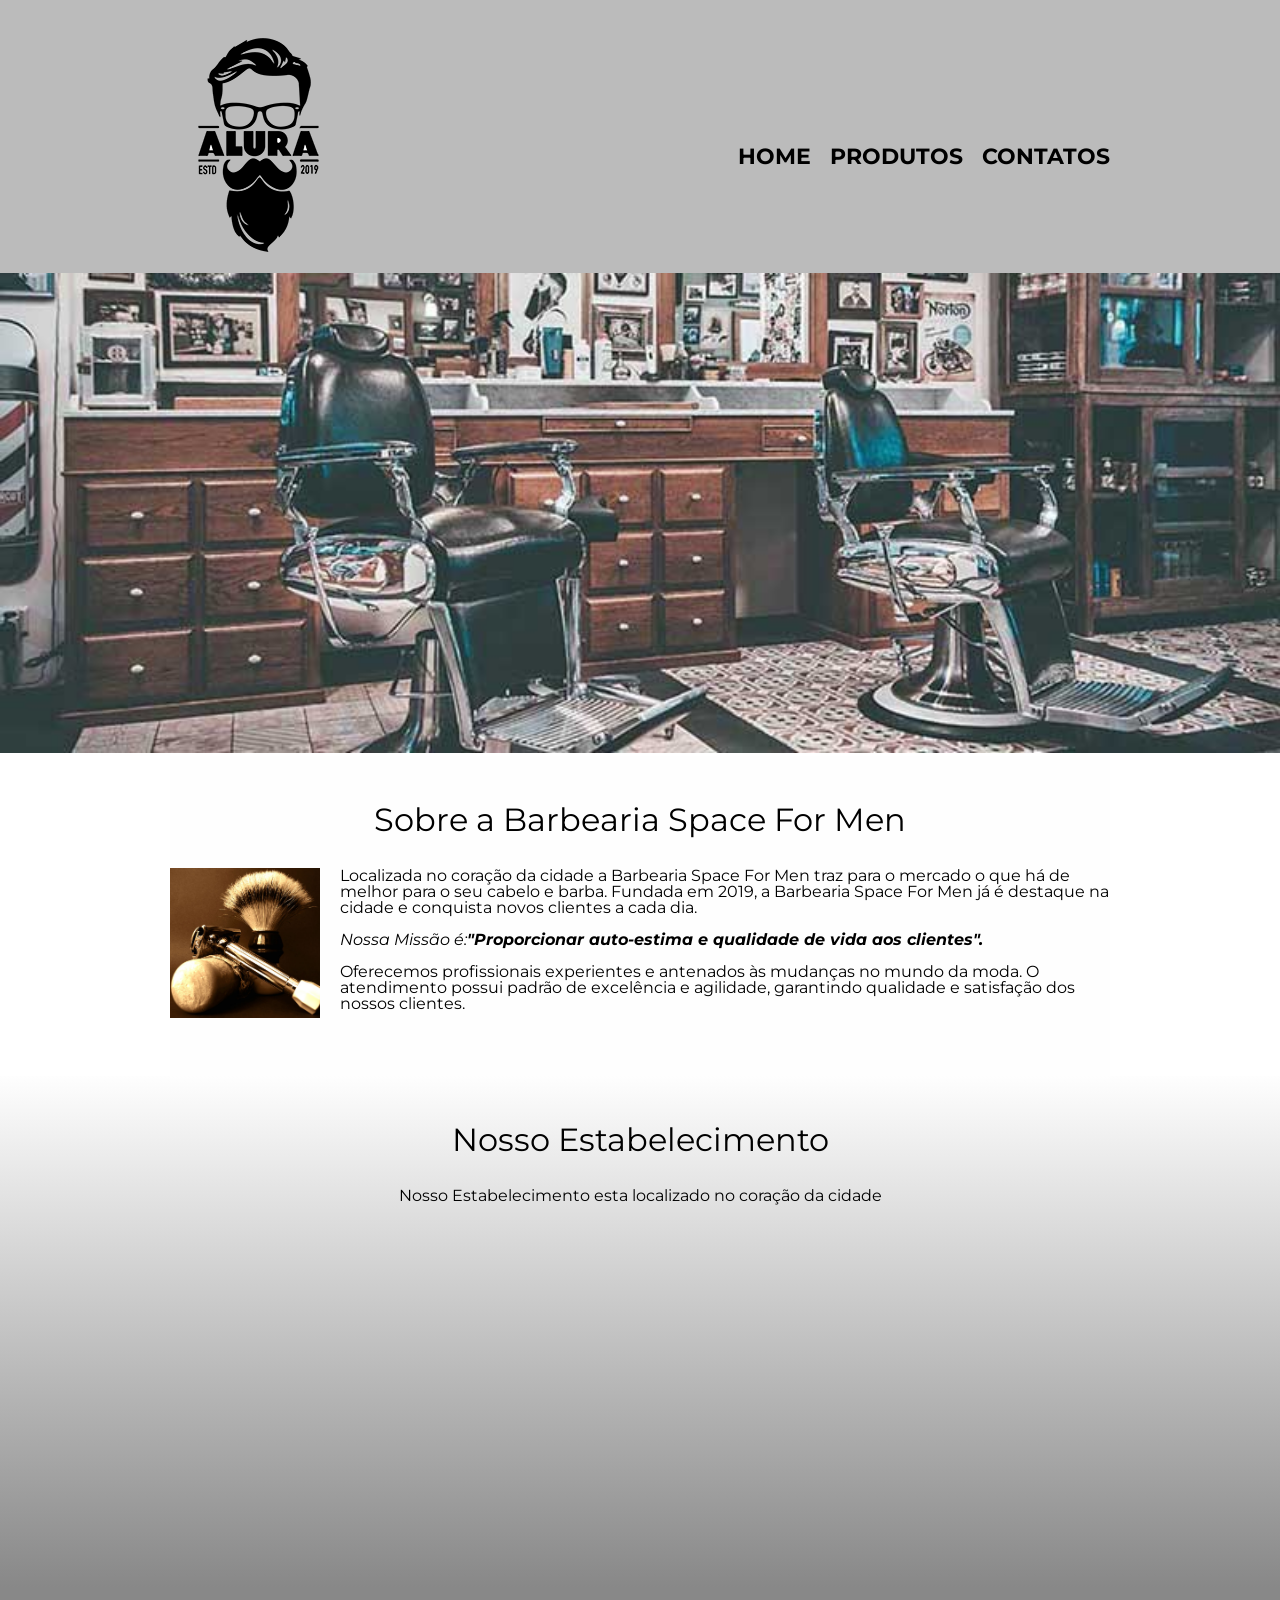
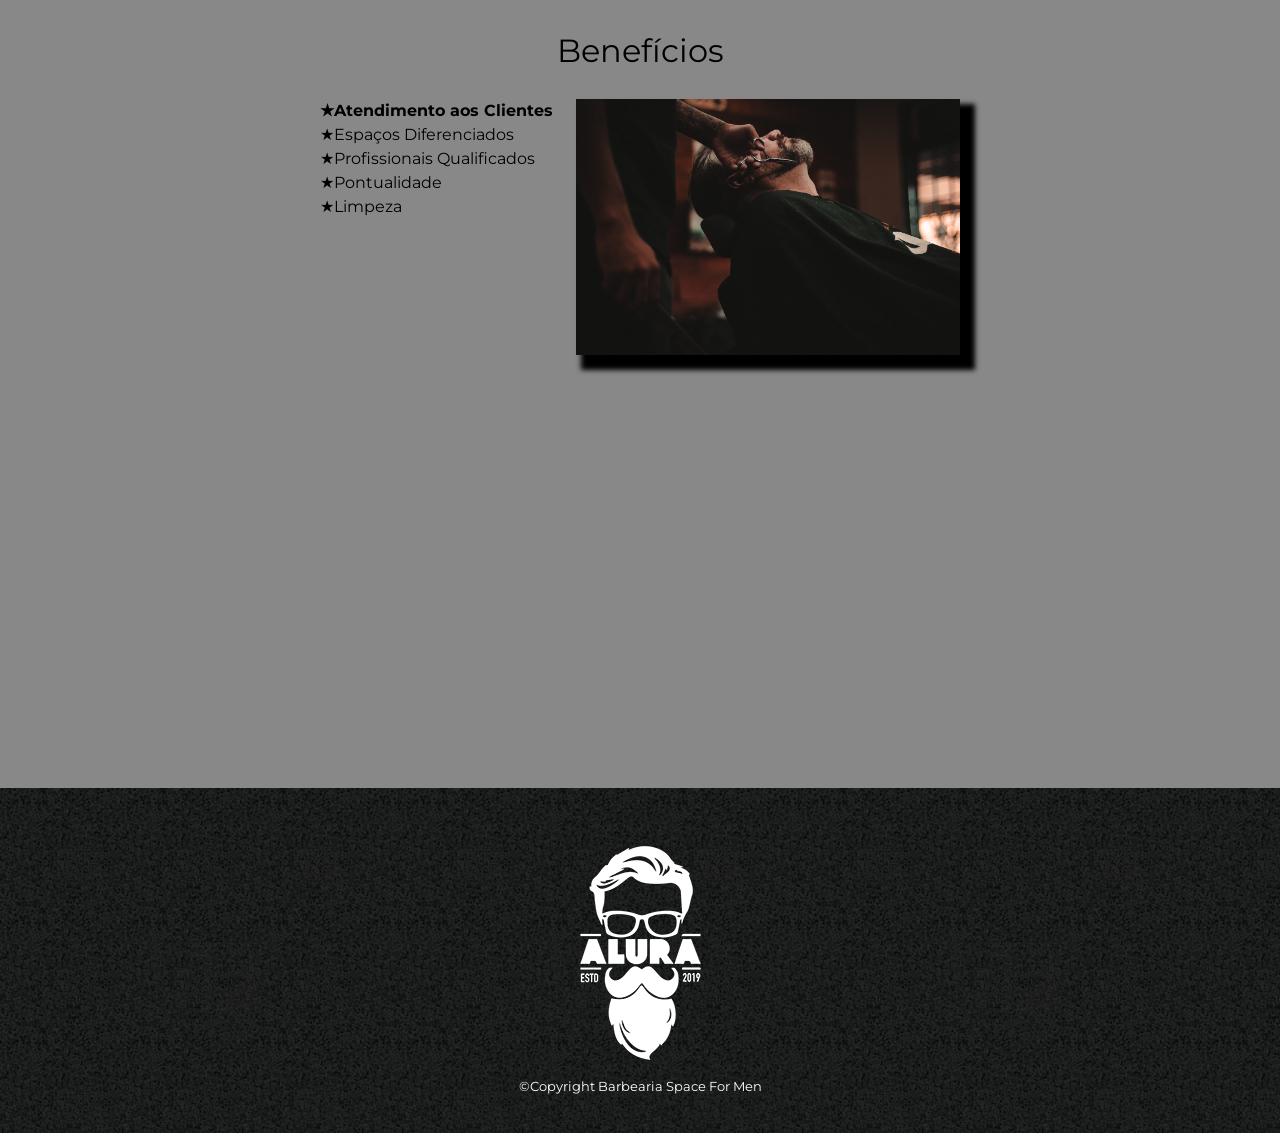
==== commit b3655b25: "deixamos a pagina responsiva para celular" ====
--- a/index.html
+++ b/index.html
@@ -83,7 +83,7 @@
             </div>
 
             <div class="video">
-                <iframe width="560" height="315" src="https://www.youtube.com/embed/wcVVXUV0YUY?si=w0Pl7FVqq8qZtFE7"
+                <iframe width="100%" height="315" src="https://www.youtube.com/embed/wcVVXUV0YUY?si=w0Pl7FVqq8qZtFE7"
                     title="YouTube video player" frameborder="0"
                     allow="accelerometer; autoplay; clipboard-write; encrypted-media; gyroscope; picture-in-picture; web-share"
                     referrerpolicy="strict-origin-when-cross-origin" allowfullscreen>
--- a/style.css
+++ b/style.css
@@ -76,7 +76,7 @@
 .mapa {
     padding: 3em 0;
     margin: 0 auto;
-    background: linear-gradient(#fefefe,#888888);
+    background: linear-gradient(#fefefe, #888888);
 }
 
 .mapa p {
@@ -109,6 +109,13 @@
 
 .imagembeneficios {
     width: 60%;
+    opacity: 1;
+    transition: 400ms;
+    box-shadow: 10px 10px 5px 5px #000;
+}
+
+.imagembeneficios:hover {
+    opacity: 0.3;
 }
 
 .conteudo-beneficios {
@@ -132,4 +139,25 @@
     color: #fff;
     padding: 40px 0;
     font-size: 13px;
+}
+
+@media screen and (max-width: 480px) {
+
+    .caixa,
+    .principal,
+    .mapa,
+    .mapa-conteudo,
+    .beneficios,
+    .conteudo-beneficios,
+    .video {
+        width: auto;
+    }
+
+    h1 {
+        text-align: center;
+    }
+
+    nav {
+        position: static;
+    }
 }
